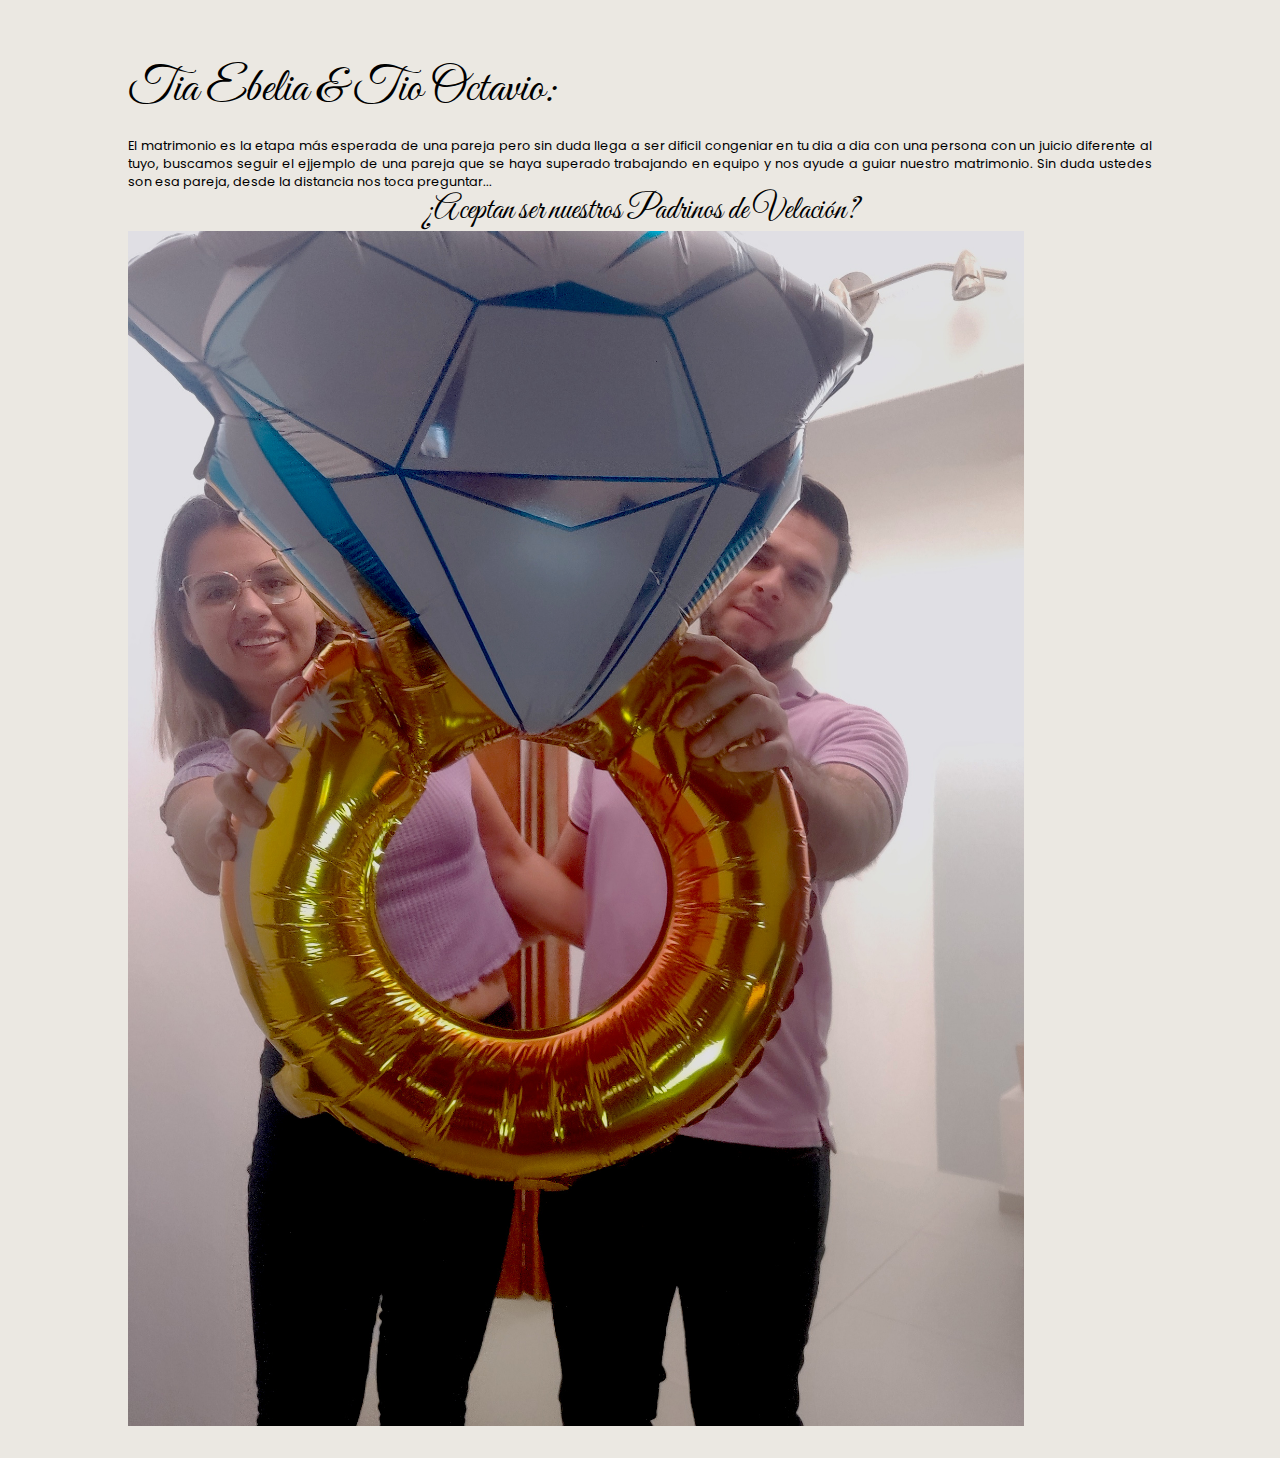
==== eo/index.html @ 36bbcfc3 "eo" ====
<!DOCTYPE html>
<html lang="en">
<head>
    <meta charset="UTF-8">
    <meta http-equiv="X-UA-Compatible" content="IE=edge">
    <meta name="viewport" content="width=device-width, initial-scale=1.0">
    <link rel="preconnect" href="https://fonts.googleapis.com">
    <link rel="preconnect" href="https://fonts.gstatic.com" crossorigin>
    <link href="https://fonts.googleapis.com/css2?family=Alex+Brush&family=Great+Vibes&family=Mea+Culpa&family=Meow+Script&family=Parisienne&family=Playfair+Display:ital,wght@1,600&family=Poppins:wght@100;200&display=swap" rel="stylesheet">
    <!--<link href="barlu_wedding.css" rel="stylesheet">-->
    <link href="barlu-wedding-responsive.css" rel="stylesheet">
    <title>Lupita & José - Our Wedding</title>
</head>
<body>
    <div>
        <h1>Tia Ebelia & Tio Octavio:</h1>
            El matrimonio es la etapa más esperada de una pareja pero sin duda llega a ser dificil congeniar en tu dia a dia con una persona con un juicio diferente al tuyo, buscamos seguir el ejjemplo de una pareja que se haya superado trabajando en equipo y nos ayude a guiar nuestro matrimonio.
            Sin duda ustedes son esa pareja, desde la distancia nos toca preguntar...
        <h2>¿Aceptan ser nuestros Padrinos de Velación?</h2>
        <img src="../images/propuesta.jpg">

    </div>
    <style>
        body{
            background-color: #dedad09d;
            width: 80vw;
            margin: auto;
            color: black;
            padding: 3vh 0;
            font-family: 'Poppins';
            font-size: .8rem;
            text-align: justify;
        }
        h1, 
        h2{
            font-family: 'Great Vibes', cursive;
            font-weight: 100;
        }
        h1{
            font-size: 3rem;
            text-align: left;
            margin-bottom: 2vh;;
        }
        h2{
            text-align: center;
            font-size: 2rem;
            margin: 0;
        }
        img{
            margin-top: auto;
            width: 70vw;
            height: auto;
        }
    </style>
</body>
</html>
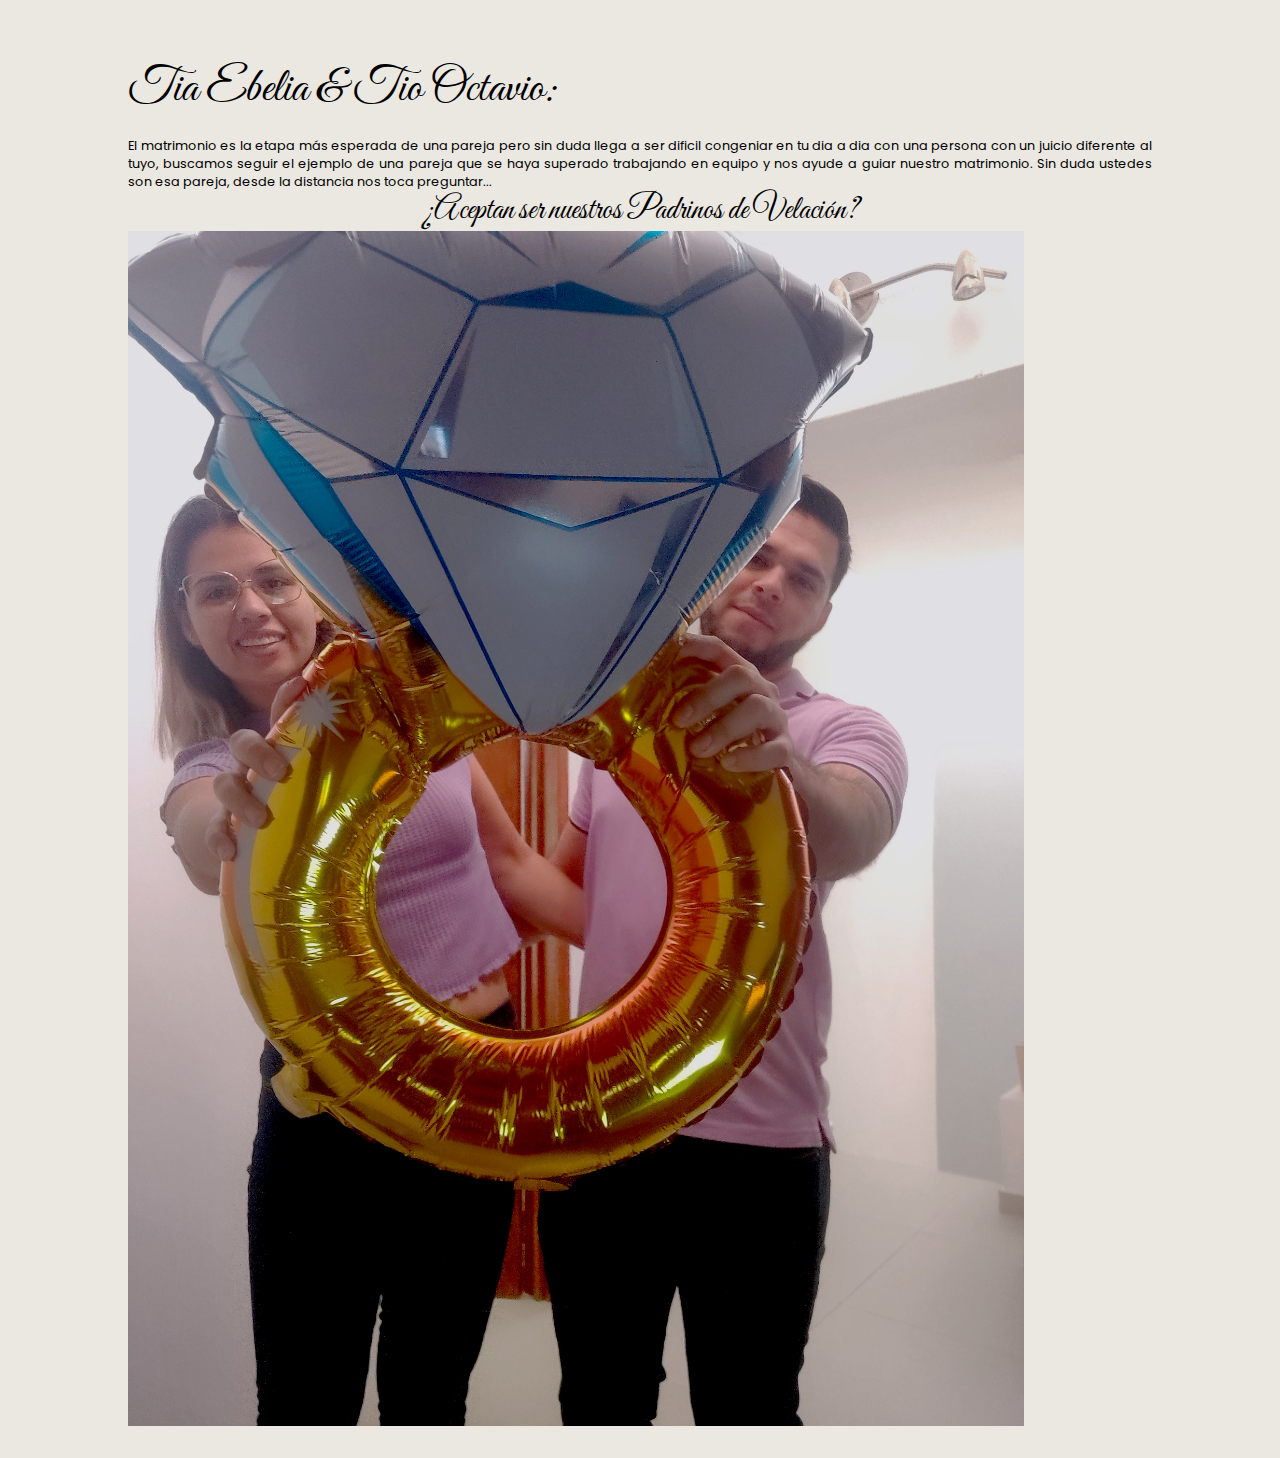
==== commit 6a18b9ec: "adding photos" ====
--- a/eo/index.html
+++ b/eo/index.html
@@ -14,7 +14,7 @@
 <body>
     <div>
         <h1>Tia Ebelia & Tio Octavio:</h1>
-            El matrimonio es la etapa más esperada de una pareja pero sin duda llega a ser dificil congeniar en tu dia a dia con una persona con un juicio diferente al tuyo, buscamos seguir el ejjemplo de una pareja que se haya superado trabajando en equipo y nos ayude a guiar nuestro matrimonio.
+            El matrimonio es la etapa más esperada de una pareja pero sin duda llega a ser dificil congeniar en tu dia a dia con una persona con un juicio diferente al tuyo, buscamos seguir el ejemplo de una pareja que se haya superado trabajando en equipo y nos ayude a guiar nuestro matrimonio.
             Sin duda ustedes son esa pareja, desde la distancia nos toca preguntar...
         <h2>¿Aceptan ser nuestros Padrinos de Velación?</h2>
         <img src="../images/propuesta.jpg">
